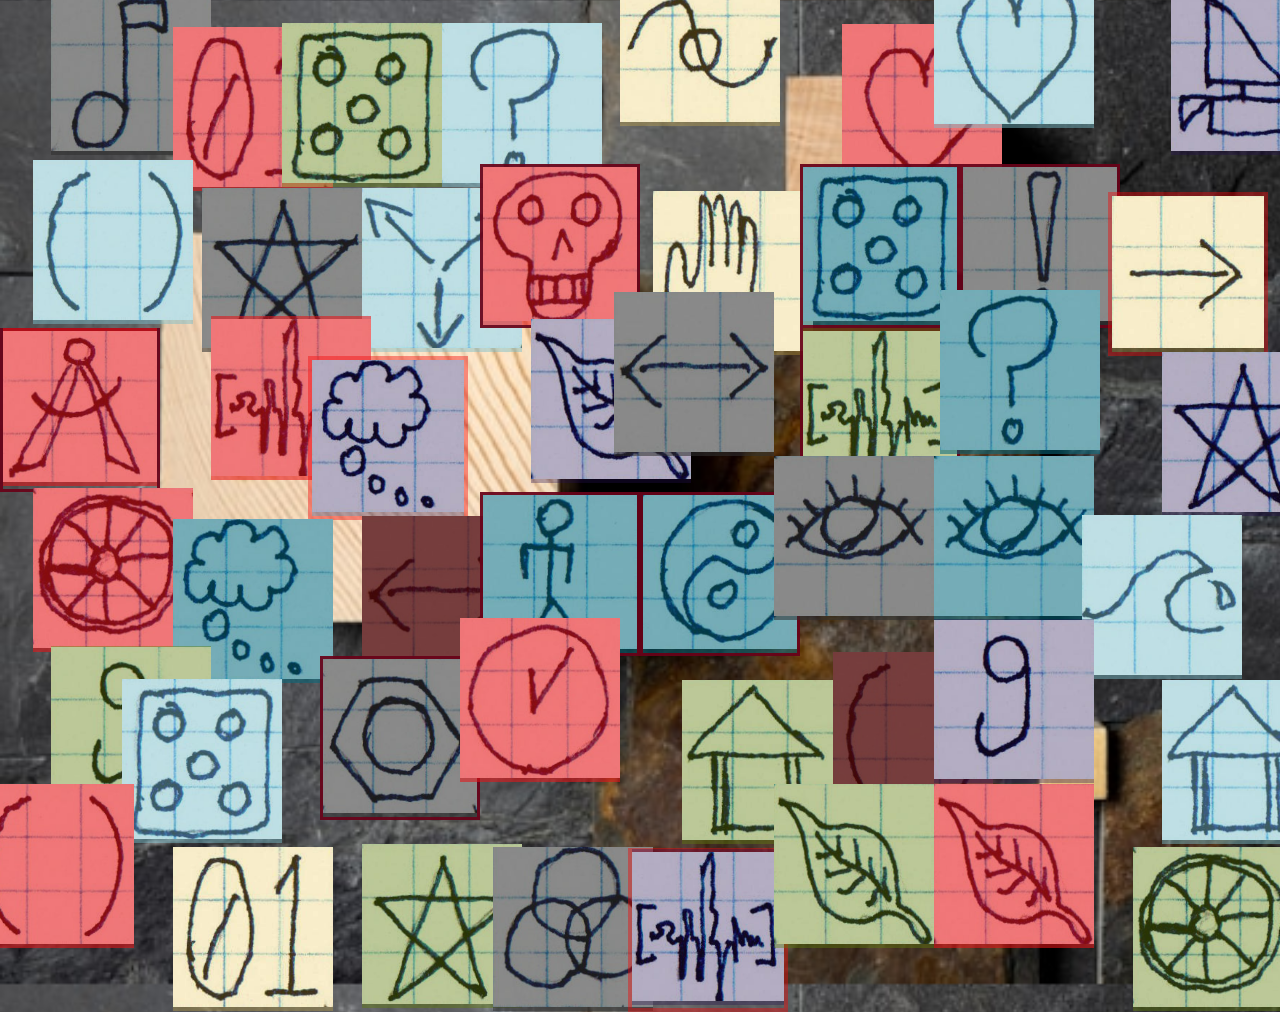
==== index.html @ 625c2ff4 "Main body of collage and default CSS finished with randomized values" ====
<!doctype html>
<html lang="en">

<head>
    <meta charset="UTF-8">
    <title>The Key of Sparrows</title>
    <!-- <script src="random-lists.js" async></script> -->
	<meta name="description" content="A new system for brainstorming or fortune telling, like Tarot Cards">
	<!-- <link rel="icon" href="favicon.gif"> -->
    <link rel="stylesheet" href="./css/tkos-grid-offset.css">

	<meta property="og:site_name" content="The Key of Sparrows">
    <meta property="og:type" content="website">
	<meta property="og:title" content="The Key of Sparrows (working title)">
	<meta property="og:url" content="https://tkos.dev">
	<meta property="og:description" content="A new system for brainstorming or fortune telling, like Tarot Cards">
	
	<!-- <meta property="og:image" content="https://www.savetheoxygen.org/img/savetheoxygen-social-a.jpg">
	<meta property="og:image:type" content="image/jpeg">
	<meta property="og:image:width" content="1200">
	<meta property="og:image:height" content="630">
	<meta property="og:image:alt" content="globe of earth as rubik's cube and girl holding globe in starburst"> -->

	<meta name="twitter:title" content="The Key of Sparrows">
	<meta name="twitter:url" content="https://tkos.dev">
	<meta name="twitter:card" content="summary"/>
	<meta name="twitter:description" content="A new system for brainstorming or fortune telling, like Tarot Cards">
    <!-- <meta name="twitter:card" content="summary_large_image"/> -->
	<!-- <meta name="twitter:site" content="@savetheoxygen1"> -->
    <meta name="twitter:image" content="./img/">
    <meta name="twitter:image:width" content="1200">
    <meta name="twitter:image:height" content="630">

    
</head>
<body>
    <header></header>
    <main class="grid-offset">

        <div class="row-1 column-1 lego no3b"><img class="block-img no1b" src="./img/25.jpg" alt=""><div class="color-panel no8"></div></div>
        <div class="row-1 column-2 lego no1b"><img class="block-img" src="./img/10.jpg" alt=""><div class="color-panel no7"></div></div>
        <div class="row-1 column-3 lego no4b"><img class="block-img" src="./img/22.jpg" alt=""><div class="color-panel no4"></div></div>
        <div class="row-1 column-4 lego no4b"><img class="block-img" src="./img/11.jpg" alt=""><div class="color-panel no5"></div></div>
        <div class="row-1 column-5 lego no6b"><img class="block-img" src="./img/38.jpg" alt=""><div class="color-panel no6"></div></div>
        <div class="row-1 column-6 lego no5b"><img class="block-img" src="./img/6.jpg" alt=""><div class="color-panel no7"></div></div>
        <div class="row-1 column-7 lego no2b"><img class="block-img" src="./img/6.jpg" alt=""><div class="color-panel no5"></div></div>
        <div class="row-1 column-8 lego no3b"><img class="block-img" src="./img/42.jpg" alt=""><div class="color-panel no2"></div></div>

        <div class="row-2 column-1 lego no7b"><img class="block-img" src="./img/36.jpg" alt=""><div class="color-panel no5"></div></div>
        <div class="row-2 column-2 lego no5b"><img class="block-img" src="./img/31.jpg" alt=""><div class="color-panel no8"></div></div>
        <div class="row-2 column-3 lego no5b"><img class="block-img" src="./img/35.jpg" alt=""><div class="color-panel no5"></div></div>
        <div class="row-2 column-4 lego no9b"><img class="block-img" src="./img/40.jpg" alt=""><div class="color-panel no7"></div></div>
        <div class="row-2 column-5 lego no1b"><img class="block-img" src="./img/2.jpg" alt=""><div class="color-panel no6"></div></div>
        <div class="row-2 column-6 lego no9b"><img class="block-img" src="./img/22.jpg" alt=""><div class="color-panel no3"></div></div>
        <div class="row-2 column-7 lego no9b"><img class="block-img" src="./img/12.jpg" alt=""><div class="color-panel no8"></div></div>
        <div class="row-2 column-8 lego no8b"><img class="block-img" src="./img/15.jpg" alt=""><div class="color-panel no6"></div></div>
        
        <div class="row-3 column-1 lego no9b"><img class="block-img" src="./img/47.jpg" alt=""><div class="color-panel no7"></div></div>
        <div class="row-3 column-2 lego no3b"><img class="block-img" src="./img/46.jpg" alt=""><div class="color-panel no7"></div></div>
        <div class="row-3 column-3 lego no8b"><img class="block-img" src="./img/29.jpg" alt=""><div class="color-panel no2"></div></div>
        <div class="row-3 column-4 lego no3b"><img class="block-img" src="./img/19.jpg" alt=""><div class="color-panel no2"></div></div>
        <div class="row-3 column-5 lego no2b"><img class="block-img" src="./img/16.jpg" alt=""><div class="color-panel no8"></div></div>
        <div class="row-3 column-6 lego no9b"><img class="block-img" src="./img/46.jpg" alt=""><div class="color-panel no4"></div></div>
        <div class="row-3 column-7 lego no6b"><img class="block-img" src="./img/11.jpg" alt=""><div class="color-panel no3"></div></div>
        <div class="row-3 column-8 lego no5b"><img class="block-img" src="./img/31.jpg" alt=""><div class="color-panel no2"></div></div>

        <div class="row-4 column-1 lego no7b"><img class="block-img" src="./img/4.jpg" alt=""><div class="color-panel no7"></div></div>
        <div class="row-4 column-2 lego no1b"><img class="block-img" src="./img/29.jpg" alt=""><div class="color-panel no3"></div></div>
        <div class="row-4 column-3 lego no5b"><img class="block-img" src="./img/16.jpg" alt=""><div class="color-panel no1"></div></div>
        <div class="row-4 column-4 lego no9b"><img class="block-img" src="./img/5.jpg" alt=""><div class="color-panel no3"></div></div>
        <div class="row-4 column-5 lego no9b"><img class="block-img" src="./img/8.jpg" alt=""><div class="color-panel no3"></div></div>
        <div class="row-4 column-6 lego no2b"><img class="block-img" src="./img/1.jpg" alt=""><div class="color-panel no8"></div></div>
        <div class="row-4 column-7 lego no2b"><img class="block-img" src="./img/1.jpg" alt=""><div class="color-panel no3"></div></div>
        <div class="row-4 column-8 lego no4b"><img class="block-img" src="./img/41.jpg" alt=""><div class="color-panel no5"></div></div>

        <div class="row-5 column-1 lego no3b"><img class="block-img" src="./img/45.jpg" alt=""><div class="color-panel no4"></div></div>
        <div class="row-5 column-2 lego no4b"><img class="block-img" src="./img/22.jpg" alt=""><div class="color-panel no5"></div></div>
        <div class="row-5 column-3 lego no9b"><img class="block-img" src="./img/18.jpg" alt=""><div class="color-panel no8"></div></div>
        <div class="row-5 column-4 lego no6b"><img class="block-img" src="./img/39.jpg" alt=""><div class="color-panel no7"></div></div>
        <div class="row-5 column-5 lego no5b"><img class="block-img" src="./img/3.jpg" alt=""><div class="color-panel no4"></div></div>
        <div class="row-5 column-6 lego no7b"><img class="block-img" src="./img/36.jpg" alt=""><div class="color-panel no1"></div></div>
        <div class="row-5 column-7 lego no2b"><img class="block-img" src="./img/45.jpg" alt=""><div class="color-panel no2"></div></div>
        <div class="row-5 column-8 lego no5b"><img class="block-img" src="./img/3.jpg" alt=""><div class="color-panel no5"></div></div>

        <div class="row-6 column-1 lego no2b"><img class="block-img" src="./img/36.jpg" alt=""><div class="color-panel no7"></div></div>
        <div class="row-6 column-2 lego no1b"><img class="block-img" src="./img/10.jpg" alt=""><div class="color-panel no6"></div></div>
        <div class="row-6 column-3 lego no5b"><img class="block-img" src="./img/31.jpg" alt=""><div class="color-panel no4"></div></div>
        <div class="row-6 column-4 lego no1b"><img class="block-img" src="./img/21.jpg" alt=""><div class="color-panel no8"></div></div>
        <div class="row-6 column-5 lego no8b"><img class="block-img" src="./img/46.jpg" alt=""><div class="color-panel no2"></div></div>
        <div class="row-6 column-6 lego no2b"><img class="block-img" src="./img/19.jpg" alt=""><div class="color-panel no4"></div></div>
        <div class="row-6 column-7 lego no2b"><img class="block-img" src="./img/19.jpg" alt=""><div class="color-panel no7"></div></div>
        <div class="row-6 column-8 lego no1b"><img class="block-img" src="./img/4.jpg" alt=""><div class="color-panel no4"></div></div>

    </main>
</body>
</html>
---- css/tkos-grid-offset.css ----
main, body, div, img {
    margin: 0;
    padding: 0;
}
html {
  background-image: url(../img/razvan-dumitrasconiu-bpepek22dTw-unsplash.jpg);
  background-repeat: repeat;
  background-size: cover;
}
.grid-offset {
  max-width: 100vw;
  min-height: 100vh;
  display: grid;
  grid-template-columns: 12.5% 12.5% 12.5% 12.5% 12.5% 12.5% 12.5% 12.5% ;
  grid-template-rows: 16.667% 16.667% 16.667% 16.667% 16.667% 16.667%;


}
.block-img {
    max-width: 100%;
    /* display:inline-block;
    z-index: 10;s
    position: relative;
    top: -100%; */
    /* object-fit: fill; */
    /* width:100%; */
    /* height:100%; */
    /* max-height: 100%; */
    /* height: fit-content; */
    /* display: inline-block; */
}
.color-panel {
    position: relative;
    z-index: 0;
    width: 100%;
    height: 100%;
    /* opacity: 50%; */
    top: -100%;
}
.lego {
    position: relative;
}


.row-1 {
    grid-template-rows: 1;
    grid-row-start: 1;
}
.row-2 {
    grid-template-rows: 1;
    grid-row-start: 2;
}
.row-3 {
    grid-template-rows: 1;
    grid-row-start: 3;
}
.row-4 {
    grid-template-rows: 1;
    grid-row-start: 4;
}
.row-5 {
    grid-template-rows: 1;
    grid-row-start: 5;
}
.row-6 {
    grid-template-rows: 1;
    grid-row-start: 6;
}

.column-1 {
    grid-template-columns: 1;
    grid-column-start: 1;
}
.column-2 {
    grid-template-columns: 1;
    grid-column-start: 2;
}
.column-3 {
    grid-template-columns: 1;
    grid-column-start: 3;
}
.column-4 {
    grid-template-columns: 1;
    grid-column-start: 4;
}
.column-5 {
    grid-template-columns: 1;
    grid-column-start: 5;
}
.column-6 {
    grid-template-columns: 1;
    grid-column-start: 6;
}
.column-7 {
    grid-template-columns: 1;
    grid-column-start: 7;
}
.column-8 {
    grid-template-columns: 1;
    grid-column-start: 8;
}

.no1 {
    background-color: #520909c8;
    /* opacity: 60%; */
}
.no2 {
    background-color: #24115056;
    /* opacity: 30%; */
}
.no3 {
    background-color: #056a7e8a;
    /* opacity: %; */
}
.no4 {
    background-color: #607d0969;
    /* opacity: %; */
}
.no5 {
    background-color: #79bdc978;
    /* opacity: %; */
}
.no6 {
    background-color: #ebc23a42;
    /* opacity: %; */
}
.no7 {
    background-color: #e9141892;
    /* opacity: %; */
}
.no8 {
    background-color: #302f2f8e;
    /* opacity: %; */
}

.no1b {
    left: 1vw;
    top: 3vh;
}
.no2b {
    right: 2vw;
    bottom: 4vh;
}
.no3b {
    left: 4vw;
    bottom: 1vh;
}
.no4b {
    right: 3vw;
    top: 2.5vh;
}
.no5b {
    left: 3.3vw;
    top: 2.7vh;
}
.no6b {
    right: 1.6vw;
    bottom: 4.2vh; 
}
.no7b {
    left: 2.6vw;
    bottom: 0.5vh;
    /* border: #7b50df56 solid 5px; */
}
.no8b {
    right: 0.9vw;
    top: 3.1vh;
    border: #f109096b solid 4px;
}
.no9b {
    border: 3px solid #680319ee;
}
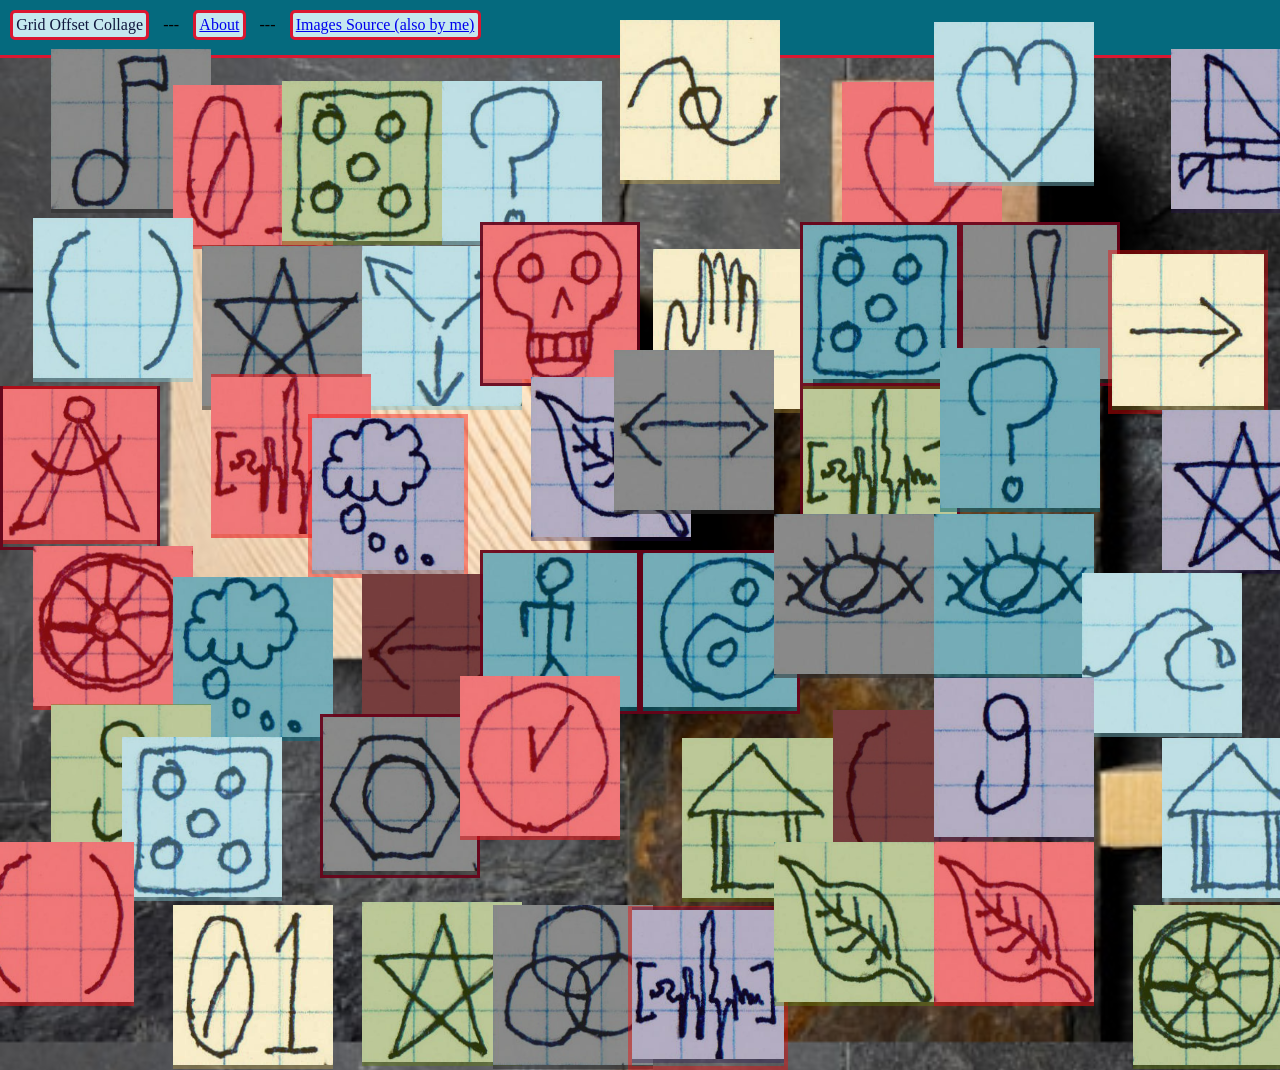
==== commit f6cc5f55: "added menu bar, removed extra files from attempted menu transplant" ====
--- a/index.html
+++ b/index.html
@@ -3,39 +3,35 @@
 
 <head>
     <meta charset="UTF-8">
-    <title>The Key of Sparrows</title>
+    <title>Grid Offset Collage</title>
     <!-- <script src="random-lists.js" async></script> -->
-	<meta name="description" content="A new system for brainstorming or fortune telling, like Tarot Cards">
-	<!-- <link rel="icon" href="favicon.gif"> -->
+	<meta name="description" content="An HTML/CSS tool for building collages to print on canvas">
     <link rel="stylesheet" href="./css/tkos-grid-offset.css">
 
-	<meta property="og:site_name" content="The Key of Sparrows">
+	<!-- <meta property="og:site_name" content="Grid Offset Collage">
     <meta property="og:type" content="website">
-	<meta property="og:title" content="The Key of Sparrows (working title)">
+	<meta property="og:title" content="Grid Offset Collage">
 	<meta property="og:url" content="https://tkos.dev">
-	<meta property="og:description" content="A new system for brainstorming or fortune telling, like Tarot Cards">
+	<meta property="og:description" content=""> -->
 	
-	<!-- <meta property="og:image" content="https://www.savetheoxygen.org/img/savetheoxygen-social-a.jpg">
+	<!-- <meta property="og:image" content="">
 	<meta property="og:image:type" content="image/jpeg">
 	<meta property="og:image:width" content="1200">
 	<meta property="og:image:height" content="630">
-	<meta property="og:image:alt" content="globe of earth as rubik's cube and girl holding globe in starburst"> -->
-
-	<meta name="twitter:title" content="The Key of Sparrows">
-	<meta name="twitter:url" content="https://tkos.dev">
-	<meta name="twitter:card" content="summary"/>
-	<meta name="twitter:description" content="A new system for brainstorming or fortune telling, like Tarot Cards">
-    <!-- <meta name="twitter:card" content="summary_large_image"/> -->
-	<!-- <meta name="twitter:site" content="@savetheoxygen1"> -->
-    <meta name="twitter:image" content="./img/">
-    <meta name="twitter:image:width" content="1200">
-    <meta name="twitter:image:height" content="630">
+	<meta property="og:image:alt" content=""> -->
 
     
 </head>
 <body>
-    <header></header>
+
+        <nav>
+                <span class="menu-item">Grid Offset Collage</span> --- 
+                <span class="menu-item"><a href="about.html">About</a></span> ---
+                <span class="menu-item"><a href="https://tkos.dev">Images Source (also by me)</a></span>    
+        </nav>
     <main class="grid-offset">
+
+        
 
         <div class="row-1 column-1 lego no3b"><img class="block-img no1b" src="./img/25.jpg" alt=""><div class="color-panel no8"></div></div>
         <div class="row-1 column-2 lego no1b"><img class="block-img" src="./img/10.jpg" alt=""><div class="color-panel no7"></div></div>
--- a/css/tkos-grid-offset.css
+++ b/css/tkos-grid-offset.css
@@ -16,25 +16,31 @@
 
 
 }
+nav {
+    grid-column-start: 1;
+    grid-column-end: 9;
+    background-color:#056a7e;
+    padding-bottom:0.3em;
+    border-bottom: 3px solid #db1731;
+}
+.menu-item {
+    display: inline-block;
+    color: #11183e;
+    padding: 0.2em;
+    border: 3px solid #db1731;
+    background-color: #c5e8ef;
+    border-radius: 5px;
+    margin: 10px;
+}
+
 .block-img {
     max-width: 100%;
-    /* display:inline-block;
-    z-index: 10;s
-    position: relative;
-    top: -100%; */
-    /* object-fit: fill; */
-    /* width:100%; */
-    /* height:100%; */
-    /* max-height: 100%; */
-    /* height: fit-content; */
-    /* display: inline-block; */
 }
 .color-panel {
     position: relative;
-    z-index: 0;
+    /* z-index: 0; */
     width: 100%;
     height: 100%;
-    /* opacity: 50%; */
     top: -100%;
 }
 .lego {
